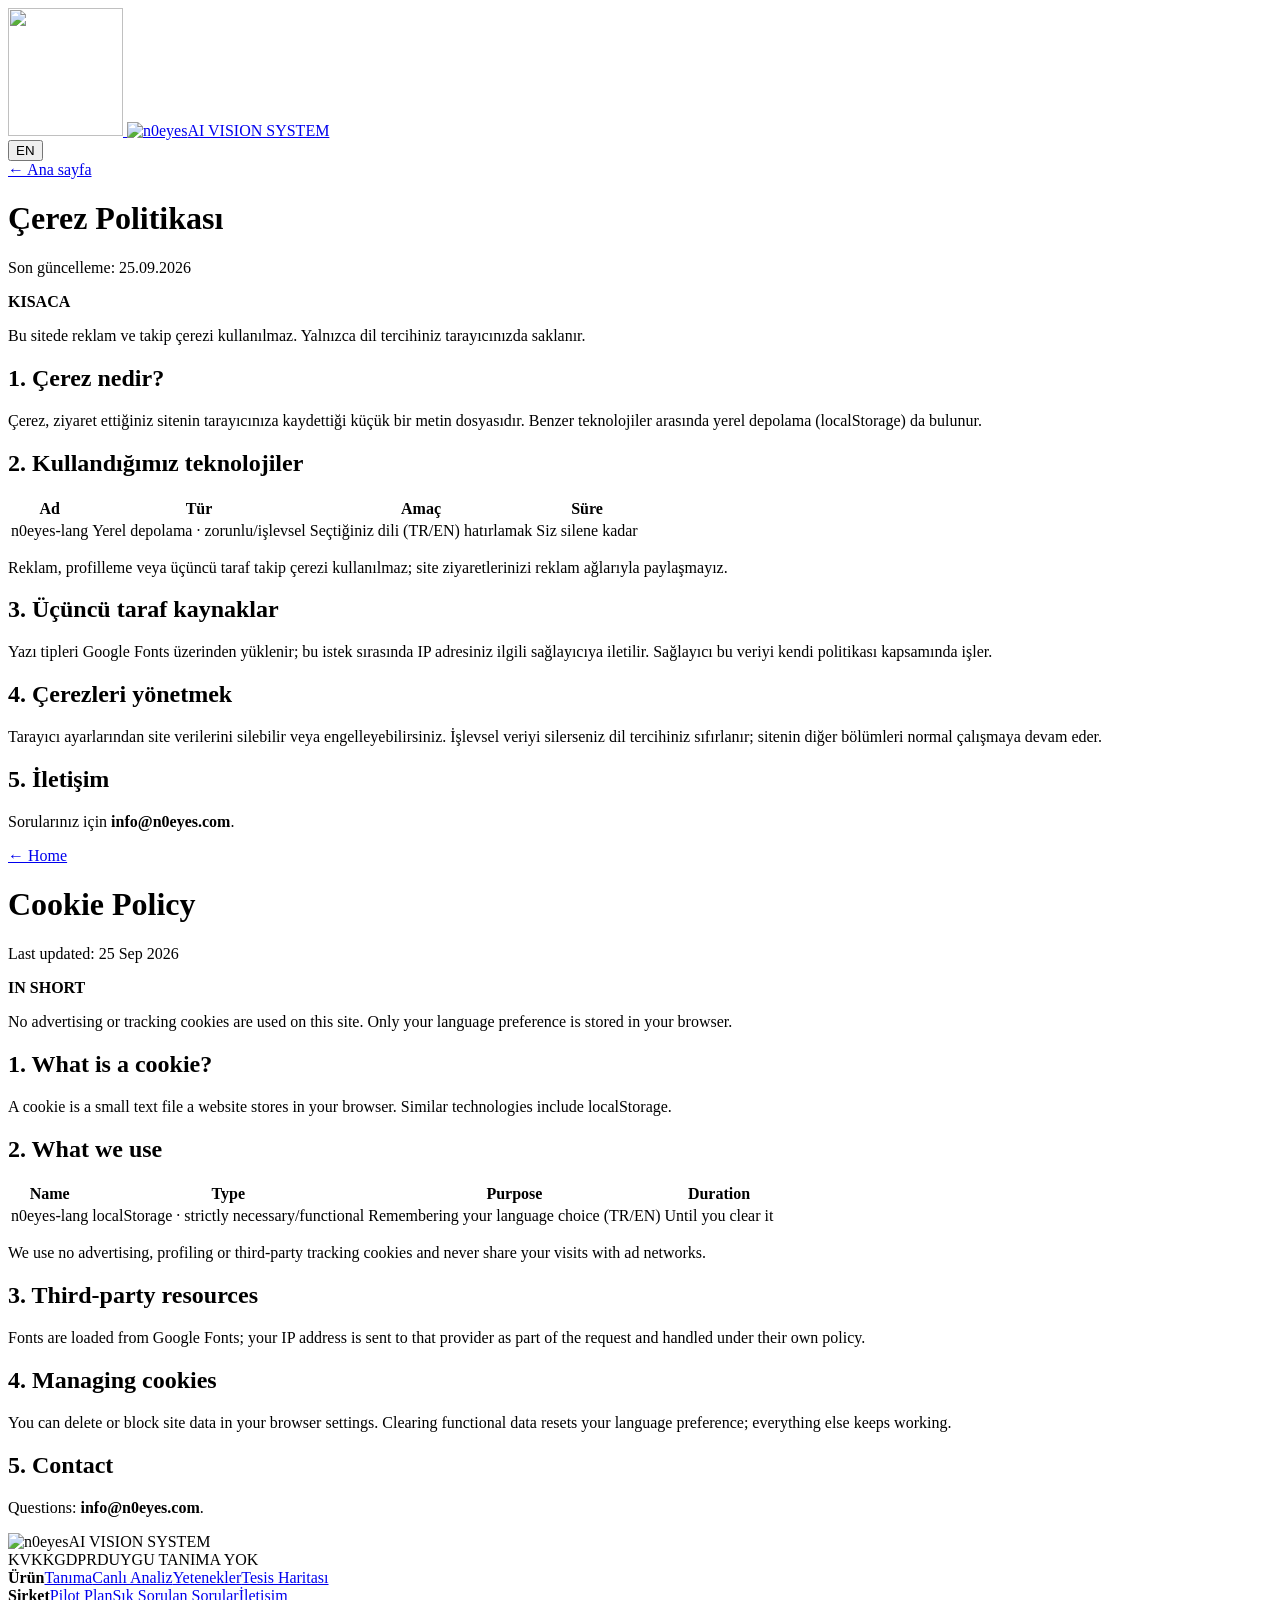
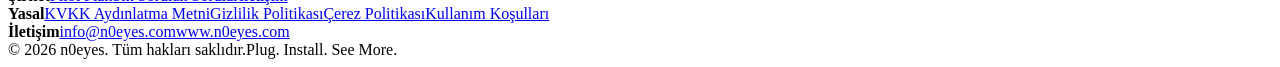
==== cerez.html @ 0c63c5f8 "Merge 59472ecd1a16790db492dceaadae561ec08929ba into 2b86250da834c8ee6128e5ffb25e864b356307b7" ====
<!DOCTYPE html>
<html lang="tr">
<head>
  <meta charset="utf-8">
  <meta name="viewport" content="width=device-width, initial-scale=1">
  <title>Çerez Politikası — n0eyes</title>
  <meta name="description" content="n0eyes çerez politikası: reklam ve takip çerezi kullanılmaz.">
  <link rel="icon" href="assets/img/favicon.png" type="image/png">
  <meta property="og:type" content="website">
  <meta property="og:site_name" content="n0eyes">
  <meta property="og:url" content="https://n0eyes.com/cerez.html">
  <meta property="og:title" content="Çerez Politikası — n0eyes">
  <meta property="og:description" content="n0eyes çerez politikası: reklam ve takip çerezi kullanılmaz.">
  <meta property="og:image" content="https://n0eyes.com/assets/img/og.png">
  <meta property="og:image:width" content="1200">
  <meta property="og:image:height" content="630">
  <meta property="og:image:alt" content="n0eyes logosu — Kameralarınız zaten var. Artık görmeye başlasınlar.">
  <meta property="og:locale" content="tr_TR">
  <meta property="og:locale:alternate" content="en_US">
  <meta name="twitter:card" content="summary_large_image">
  <meta name="twitter:title" content="Çerez Politikası — n0eyes">
  <meta name="twitter:description" content="n0eyes çerez politikası: reklam ve takip çerezi kullanılmaz.">
  <meta name="twitter:image" content="https://n0eyes.com/assets/img/og.png">
  <link rel="apple-touch-icon" href="assets/img/apple-touch-icon.png">
  <meta name="theme-color" content="#0A0A0A">
  <link rel="stylesheet" href="css/fonts.css?v=20261008a">
  <link rel="stylesheet" href="css/style.css?v=20261008f"><link rel="stylesheet" href="css/sayfa.css?v=20261008b">
</head>
<body class="is-open">   <!-- intro yok: header gorunur (style.css body:not(.is-open) .nav gizler) -->
<header class="nav is-scrolled" id="nav">
  <div class="nav__inner">
    <a href="./" class="brand" aria-label="n0eyes ana sayfa">
      <img class="brand__mark" src="assets/img/logo-isaret.png" alt="" width="115" height="128">
      <img class="brand__word" src="assets/img/logo-kelime.png" alt="n0eyes" width="410" height="120"><span class="brand__tag">AI VISION SYSTEM</span>
    </a>
    <nav class="nav__links"><button type="button" class="doc__lang">EN</button></nav>
  </div>
</header>

<main class="doc">
<div data-dil="tr">
<div class="doc__top"><a class="doc__back" href="./">← Ana sayfa</a></div>
<h1>Çerez Politikası</h1>
<p class="doc__date">Son güncelleme: 25.09.2026</p>
<div class="doc__note"><b>KISACA</b><p>Bu sitede reklam ve takip çerezi kullanılmaz. Yalnızca dil tercihiniz tarayıcınızda saklanır.</p></div>

<h2>1. Çerez nedir?</h2>
<p>Çerez, ziyaret ettiğiniz sitenin tarayıcınıza kaydettiği küçük bir metin dosyasıdır. Benzer teknolojiler arasında yerel depolama (localStorage) da bulunur.</p>

<h2>2. Kullandığımız teknolojiler</h2>
<table>
  <tr><th>Ad</th><th>Tür</th><th>Amaç</th><th>Süre</th></tr>
  <tr><td>n0eyes-lang</td><td>Yerel depolama · zorunlu/işlevsel</td><td>Seçtiğiniz dili (TR/EN) hatırlamak</td><td>Siz silene kadar</td></tr>
</table>
<p>Reklam, profilleme veya üçüncü taraf takip çerezi kullanılmaz; site ziyaretlerinizi reklam ağlarıyla paylaşmayız.</p>

<h2>3. Üçüncü taraf kaynaklar</h2>
<p>Yazı tipleri Google Fonts üzerinden yüklenir; bu istek sırasında IP adresiniz ilgili sağlayıcıya iletilir. Sağlayıcı bu veriyi kendi politikası kapsamında işler.</p>

<h2>4. Çerezleri yönetmek</h2>
<p>Tarayıcı ayarlarından site verilerini silebilir veya engelleyebilirsiniz. İşlevsel veriyi silerseniz dil tercihiniz sıfırlanır; sitenin diğer bölümleri normal çalışmaya devam eder.</p>

<h2>5. İletişim</h2>
<p>Sorularınız için <strong>info@n0eyes.com</strong>.</p>
</div>
<div data-dil="en">
<div class="doc__top"><a class="doc__back" href="./">← Home</a></div>
<h1>Cookie Policy</h1>
<p class="doc__date">Last updated: 25 Sep 2026</p>
<div class="doc__note"><b>IN SHORT</b><p>No advertising or tracking cookies are used on this site. Only your language preference is stored in your browser.</p></div>

<h2>1. What is a cookie?</h2>
<p>A cookie is a small text file a website stores in your browser. Similar technologies include localStorage.</p>

<h2>2. What we use</h2>
<table><tr><th>Name</th><th>Type</th><th>Purpose</th><th>Duration</th></tr>
<tr><td>n0eyes-lang</td><td>localStorage · strictly necessary/functional</td><td>Remembering your language choice (TR/EN)</td><td>Until you clear it</td></tr></table>
<p>We use no advertising, profiling or third-party tracking cookies and never share your visits with ad networks.</p>

<h2>3. Third-party resources</h2>
<p>Fonts are loaded from Google Fonts; your IP address is sent to that provider as part of the request and handled under their own policy.</p>

<h2>4. Managing cookies</h2>
<p>You can delete or block site data in your browser settings. Clearing functional data resets your language preference; everything else keeps working.</p>

<h2>5. Contact</h2>
<p>Questions: <strong>info@n0eyes.com</strong>.</p>
</div>
</main>

<footer class="footer">
  <div class="container footer__inner">
    <div class="footer__brand">
      <img class="brand__word" src="assets/img/logo-kelime.png" alt="n0eyes" width="410" height="120"><span class="brand__tag">AI VISION SYSTEM</span>
      <div class="footer__badges"><span>KVKK</span><span>GDPR</span><span>DUYGU TANIMA YOK</span></div>
    </div>
    <div class="footer__col"><b>Ürün</b><a href="./#tanima">Tanıma</a><a href="./#canli">Canlı Analiz</a><a href="./#yetenekler">Yetenekler</a><a href="./#tesis">Tesis Haritası</a></div>
    <div class="footer__col"><b>Şirket</b><a href="./#pilot">Pilot Plan</a><a href="sss.html">Sık Sorulan Sorular</a><a href="./#iletisim">İletişim</a></div>
    <div class="footer__col"><b>Yasal</b><a href="kvkk.html">KVKK Aydınlatma Metni</a><a href="gizlilik.html">Gizlilik Politikası</a><a href="cerez.html">Çerez Politikası</a><a href="kosullar.html">Kullanım Koşulları</a></div>
    <div class="footer__col"><b>İletişim</b><a href="mailto:info@n0eyes.com">info@n0eyes.com</a><a href="https://www.n0eyes.com">www.n0eyes.com</a></div>
  </div>
  <div class="container footer__bottom"><span>© 2026 n<span class="n0">0</span>eyes. Tüm hakları saklıdır.</span><span class="g">Plug. Install. See More.</span></div>
</footer>
<script src="js/sayfa.js?v=20261008a" defer></script>
<script src="js/cerez.js?v=20261008a" defer></script>
</body>
</html>
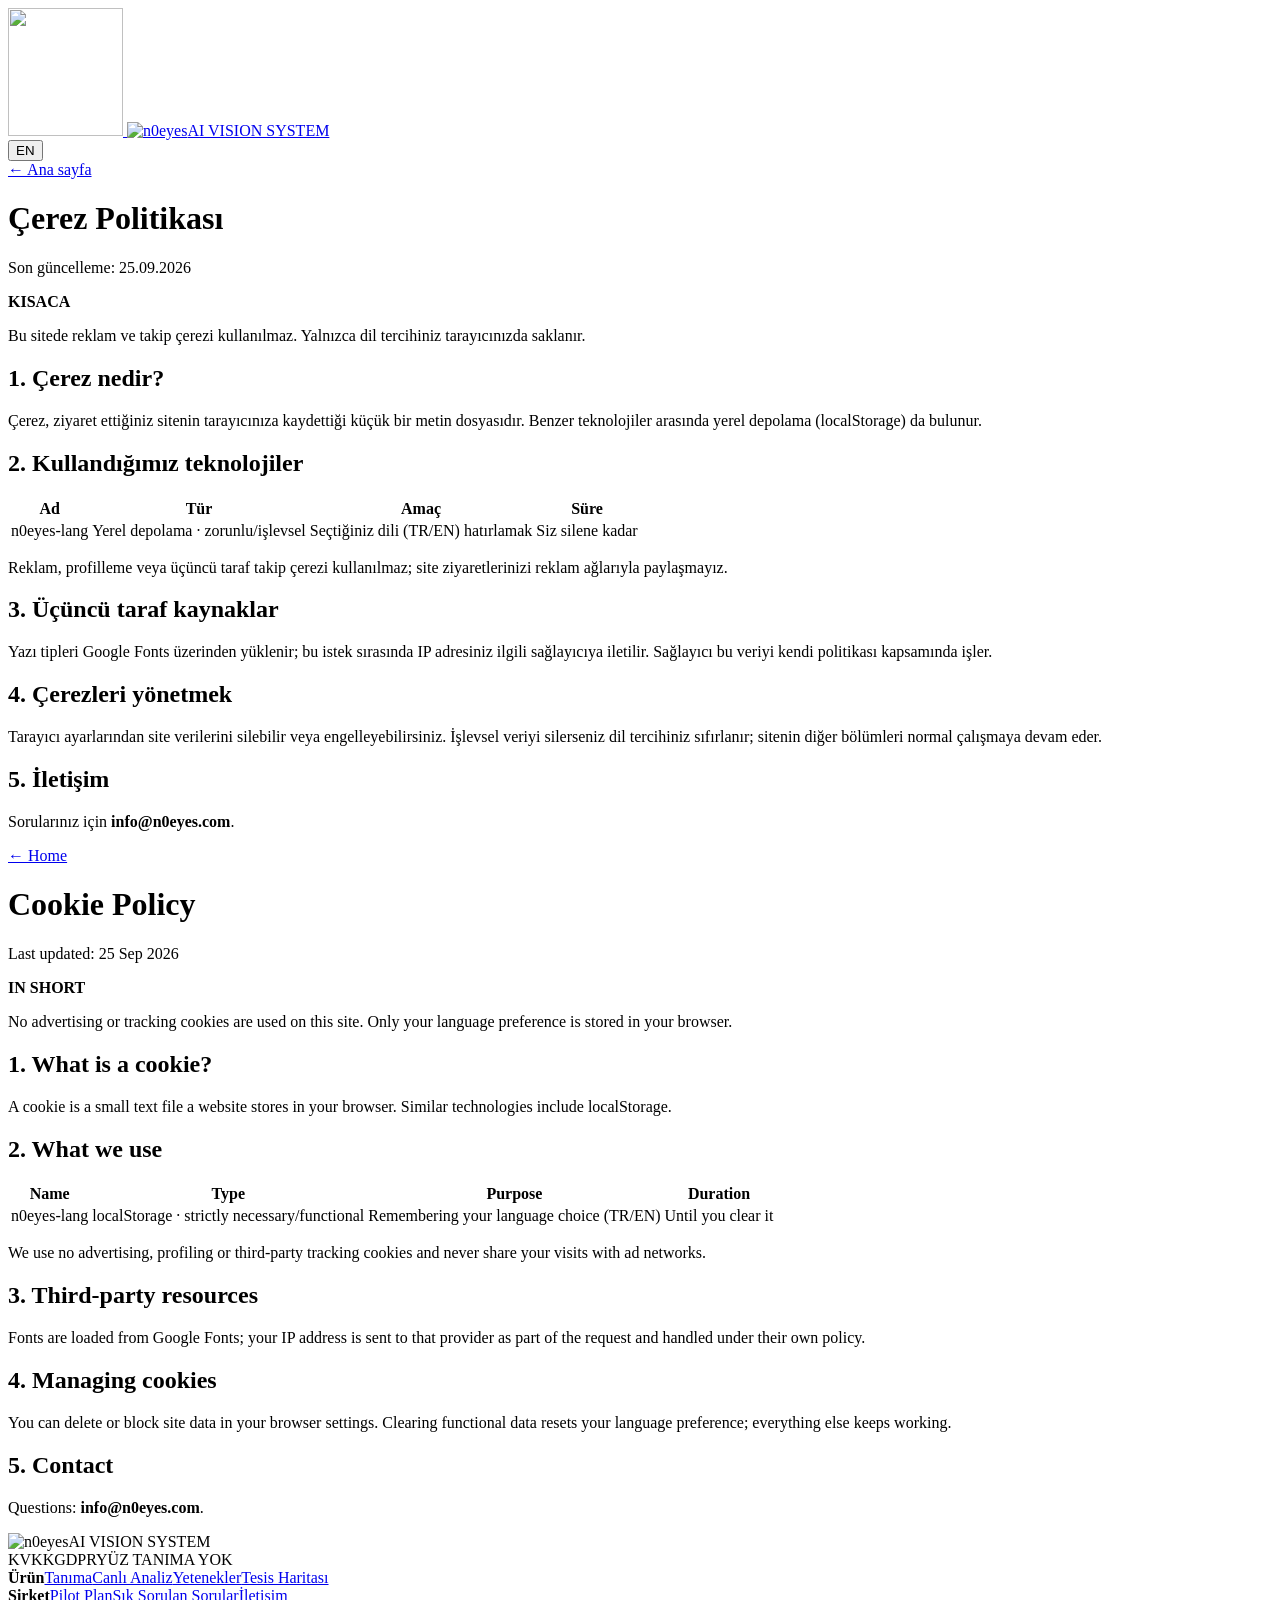
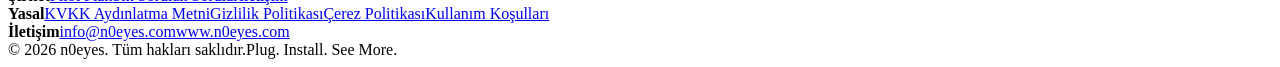
==== commit d7433a8a: "web#31: web#26 K-62 satırları çıkarıldı (A–F paketinde yok; avukat metniyle girecek → morte/kvkk-k62" ====
--- a/cerez.html
+++ b/cerez.html
@@ -92,7 +92,7 @@
   <div class="container footer__inner">
     <div class="footer__brand">
       <img class="brand__word" src="assets/img/logo-kelime.png" alt="n0eyes" width="410" height="120"><span class="brand__tag">AI VISION SYSTEM</span>
-      <div class="footer__badges"><span>KVKK</span><span>GDPR</span><span>DUYGU TANIMA YOK</span></div>
+      <div class="footer__badges"><span>KVKK</span><span>GDPR</span><span>YÜZ TANIMA YOK</span></div>
     </div>
     <div class="footer__col"><b>Ürün</b><a href="./#tanima">Tanıma</a><a href="./#canli">Canlı Analiz</a><a href="./#yetenekler">Yetenekler</a><a href="./#tesis">Tesis Haritası</a></div>
     <div class="footer__col"><b>Şirket</b><a href="./#pilot">Pilot Plan</a><a href="sss.html">Sık Sorulan Sorular</a><a href="./#iletisim">İletişim</a></div>
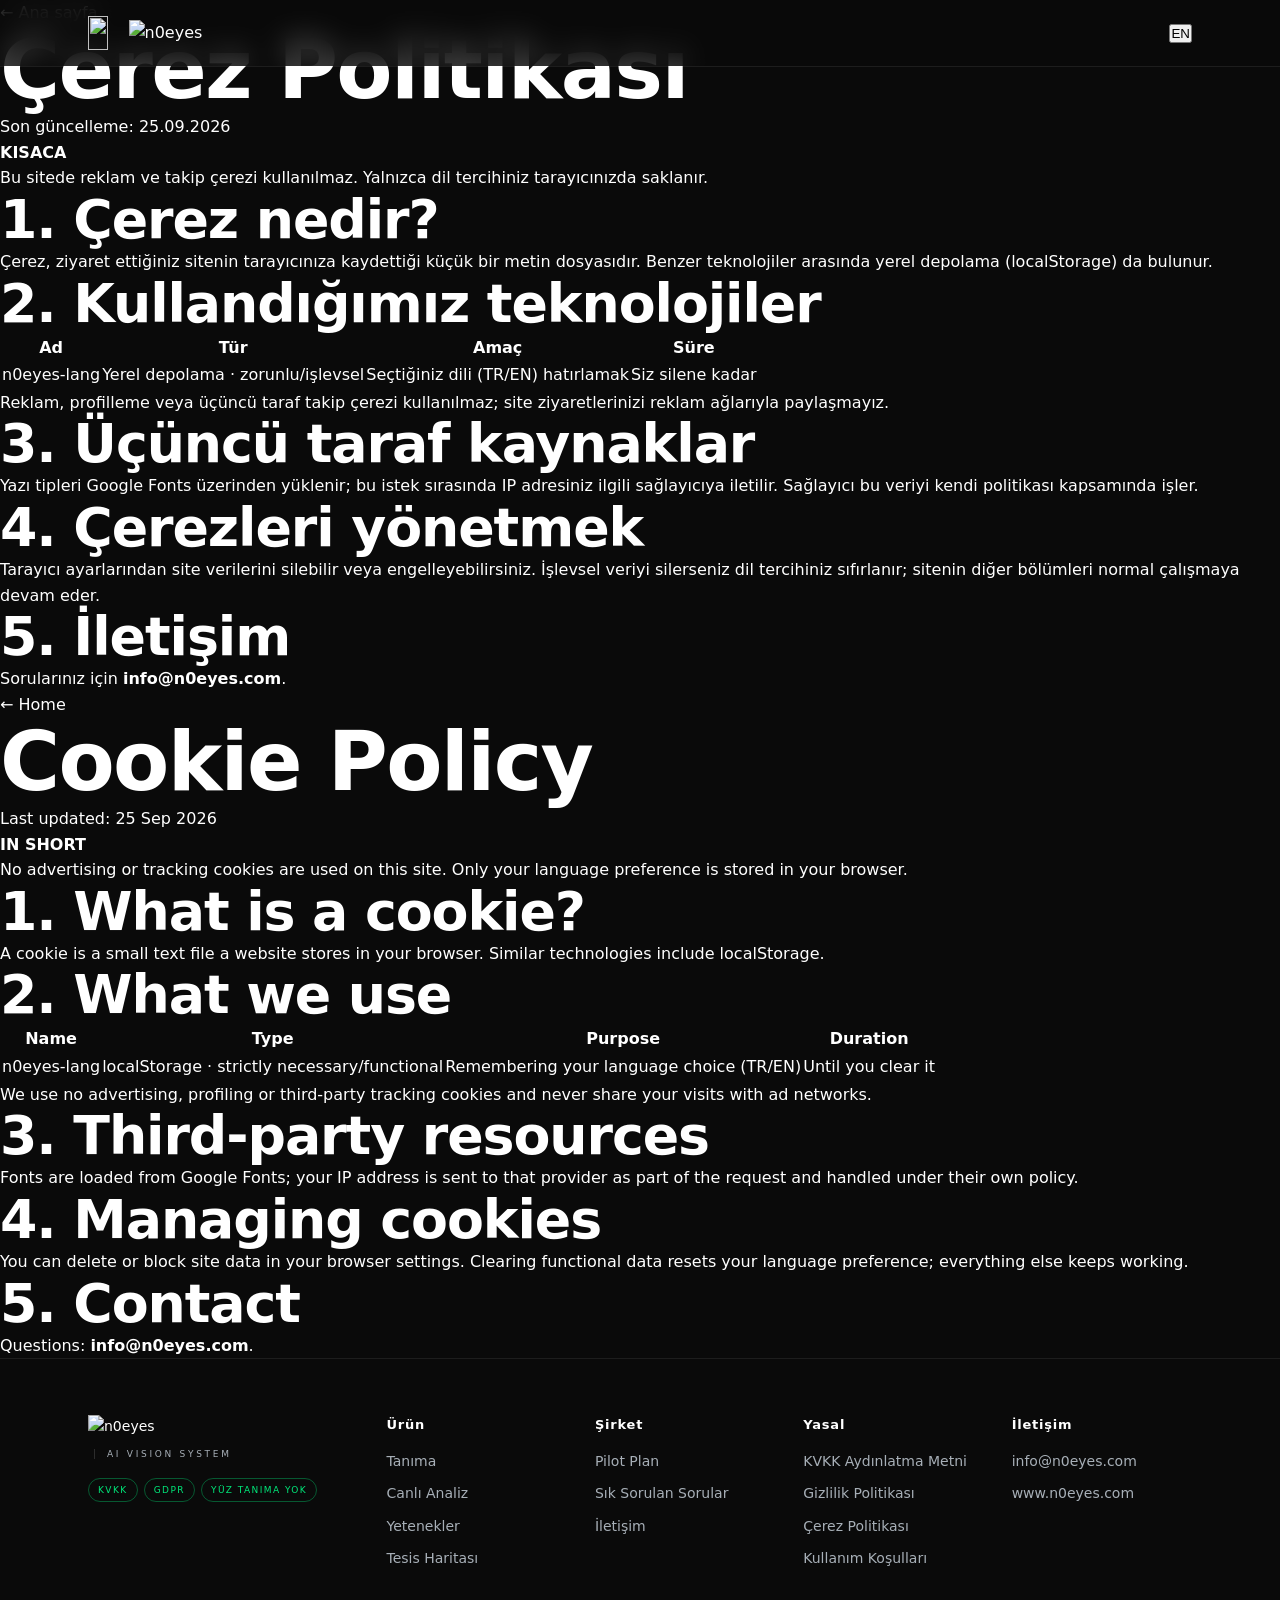
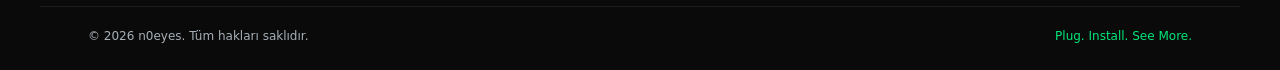
==== commit c03cfff8: "Menü: Görüşme Planla ve Müşteri Girişi sekmeleri portal.n0eyes.com bağlantıları (TR/EN), altbilgi; u" ====
--- a/cerez.html
+++ b/cerez.html
@@ -24,7 +24,7 @@
   <link rel="apple-touch-icon" href="assets/img/apple-touch-icon.png">
   <meta name="theme-color" content="#0A0A0A">
   <link rel="stylesheet" href="css/fonts.css?v=20261008a">
-  <link rel="stylesheet" href="css/style.css?v=20261008f"><link rel="stylesheet" href="css/sayfa.css?v=20261008b">
+  <link rel="stylesheet" href="css/style.css?v=20261106a"><link rel="stylesheet" href="css/sayfa.css?v=20261008b">
 </head>
 <body class="is-open">   <!-- intro yok: header gorunur (style.css body:not(.is-open) .nav gizler) -->
 <header class="nav is-scrolled" id="nav">
--- a/css/style.css
+++ b/css/style.css
@@ -0,0 +1,467 @@
+/* =========================================================
+   n0eyes — kurumsal kimlik tokenları
+   Gece Siyahı #0A0A0A · Grafit #1A1D22 · n0eyes Yeşili #00E87A
+   Beyaz #FFFFFF · Açık Gri #A7AFB7 · Başlık: Sora · Metin: Inter
+   ========================================================= */
+:root{
+  --bg:#0A0A0A; --bg2:#1A1D22; --green:#00E87A; --white:#FFFFFF; --gray:#A7AFB7;
+  --line:rgba(255,255,255,.08); --line2:rgba(255,255,255,.14);
+  --green-dim:rgba(0,232,122,.12); --warn:#FF6A3D;
+  --font-h:"Sora",system-ui,sans-serif; --font-b:"Inter",system-ui,sans-serif;
+  --container:1200px; --pad:clamp(20px,4vw,48px);
+  --ease:cubic-bezier(.2,.7,.2,1);
+}
+*{box-sizing:border-box;margin:0;padding:0}
+html{scroll-behavior:smooth}
+body{background:var(--bg);color:var(--white);font-family:var(--font-b);font-size:16px;line-height:1.6;-webkit-font-smoothing:antialiased;overflow-x:hidden}
+img,video,svg{display:block;max-width:100%}
+a{color:inherit;text-decoration:none}
+ul,ol{list-style:none}
+.g{color:var(--green)}
+.muted{color:var(--gray)}
+.container{max-width:var(--container);margin:0 auto;padding:0 var(--pad)}
+
+h1,.h1,h2,h3{font-family:var(--font-h);font-weight:700;letter-spacing:-.02em;line-height:1.08}
+h1,.h1{font-size:clamp(40px,6.4vw,84px)}
+h2{font-size:clamp(30px,4.2vw,54px)}
+h3{font-size:clamp(18px,1.6vw,22px);font-weight:600;letter-spacing:-.01em}
+.eyebrow{font-family:var(--font-h);font-size:12px;font-weight:600;letter-spacing:.22em;color:var(--green);margin-bottom:18px}
+.lead{color:var(--gray);font-size:clamp(16px,1.25vw,19px);max-width:62ch;margin-top:20px}
+
+/* buttons */
+.btn{display:inline-flex;align-items:center;justify-content:center;gap:8px;background:var(--green);color:#052614;font-family:var(--font-h);font-weight:600;font-size:15px;padding:14px 26px;border-radius:999px;border:0;cursor:pointer;transition:transform .25s var(--ease),box-shadow .25s var(--ease),background .25s}
+.btn:hover{transform:translateY(-2px);box-shadow:0 12px 40px rgba(0,232,122,.28)}
+.btn--ghost{background:transparent;color:var(--white);border:1px solid var(--line2)}
+.btn--ghost:hover{border-color:var(--green);box-shadow:none;background:var(--green-dim)}
+.btn--sm{padding:10px 18px;font-size:14px}
+
+/* dil düğmesi */
+.lang{background:transparent;border:1px solid var(--line2);color:var(--white);font:600 12px var(--font-h);letter-spacing:.12em;padding:8px 12px;border-radius:999px;cursor:pointer;transition:border-color .2s,background .2s}
+.lang:hover{border-color:var(--green);background:var(--green-dim)}
+.lang--intro{margin-left:14px}
+
+/* ================= NAV ================= */
+.nav{position:fixed;inset:0 0 auto 0;z-index:50;transition:background .3s,border-color .3s;border-bottom:1px solid transparent}
+.nav::before{content:"";position:absolute;inset:0;z-index:-1;background:rgba(10,10,10,.78);backdrop-filter:blur(14px);-webkit-backdrop-filter:blur(14px);opacity:0;transition:opacity .3s}
+/* not: backdrop-filter .nav'ın kendisinde olursa fixed menü katmanının referansı çubuk olur (mobil menü taşar) */
+.nav.is-scrolled::before{opacity:1}
+.nav.is-scrolled{border-color:var(--line)}
+.nav__inner{max-width:var(--container);margin:0 auto;padding:16px var(--pad);display:flex;align-items:center;justify-content:space-between;gap:24px;min-width:0}
+.nav__links{min-width:0;flex-shrink:0}
+.brand{display:flex;align-items:center;gap:10px;flex-shrink:0}
+.brand__mark{width:auto;height:34px;flex:none}
+.brand__word{display:block;height:26px;width:auto}   /* gercek logo dosyasindan kirpildi (Desktop
+0eyes
+0eyes logo seffaf.png); fontla CIZILMEZ */
+.n0{font-family:var(--font-b)}   /* metin ici 'n0eyes': kucuk boyda hap kayboluyor, Inter'in dar 0'i O'dan ayrilir */
+.brand__tag{font-family:var(--font-h);font-size:9px;letter-spacing:.3em;color:var(--gray);margin-left:6px;padding-left:12px;border-left:1px solid var(--line2);line-height:1;white-space:nowrap}
+.nav__links{display:flex;align-items:center;gap:22px;font-size:14px;font-weight:500;color:var(--gray);white-space:nowrap}
+.nav__links a:not(.btn){position:relative;transition:color .2s}
+.nav__links a:not(.btn):hover{color:var(--white)}
+.nav__links a:not(.btn)::after{content:"";position:absolute;left:0;right:0;bottom:-6px;height:2px;background:var(--green);transform:scaleX(0);transform-origin:left;transition:transform .25s var(--ease)}
+.nav__links a:not(.btn):hover::after{transform:scaleX(1)}
+.nav__burger{display:none;width:40px;height:40px;background:none;border:0;cursor:pointer;flex-direction:column;justify-content:center;gap:6px;align-items:center}
+.nav__burger span{width:22px;height:2px;background:#fff;transition:.3s}
+
+/* ================= INTRO (tam ekran video, kaydırdıkça akar) ================= */
+.intro{position:fixed;inset:0;z-index:80;background:#000;overflow:hidden;transition:opacity .45s var(--ease),transform .45s var(--ease)}
+.intro.is-out{opacity:0;transform:scale(1.06);pointer-events:none}
+.intro.is-gone{display:none}
+.intro__media{position:absolute;inset:0}
+.intro__canvas{position:absolute;inset:0;width:100%;height:100%;display:block}
+.intro__loader{position:absolute;left:50%;top:50%;transform:translate(-50%,-50%);display:flex;flex-direction:column;align-items:center;gap:12px;font-family:var(--font-h);font-size:11px;letter-spacing:.3em;color:var(--gray);transition:opacity .4s}
+.intro__loader i{width:120px;height:2px;background:rgba(255,255,255,.12);display:block;position:relative;overflow:hidden}
+.intro__loader i::after{content:"";position:absolute;inset:0;background:var(--green);transform:scaleX(var(--p,0));transform-origin:left;transition:transform .2s}
+.intro.is-ready .intro__loader{opacity:0;pointer-events:none}
+.intro:not(.is-ready) .intro__scroll{opacity:0}
+.intro__vignette{position:absolute;inset:0;background:
+  linear-gradient(180deg,rgba(0,0,0,.55) 0%,rgba(0,0,0,0) 28%,rgba(0,0,0,0) 62%,rgba(0,0,0,.7) 100%);pointer-events:none}
+.intro__brand{position:absolute;top:24px;right:32px;display:flex;align-items:center;gap:10px;color:var(--white)}
+.intro__brand .brand__mark{height:32px}
+.intro__facts{position:absolute;left:32px;bottom:30px;font-size:13px;color:var(--gray);line-height:1.8;padding-left:14px;border-left:2px solid var(--green)}
+.intro__facts b{color:var(--white);font-family:var(--font-h)}
+.intro__caption{position:absolute;left:0;right:0;bottom:19vh;text-align:center;font-family:var(--font-h);font-weight:600;font-size:clamp(18px,2.2vw,30px);letter-spacing:-.01em;color:var(--white);text-shadow:0 4px 30px rgba(0,0,0,.7);pointer-events:none}
+.intro__caption span{display:inline-block;opacity:0;transform:translateY(10px);transition:opacity .4s var(--ease),transform .4s var(--ease)}
+.intro__caption.is-on span{opacity:1;transform:none}
+.intro__scroll{position:absolute;left:50%;bottom:34px;transform:translateX(-50%);font-family:var(--font-h);font-size:11px;letter-spacing:.3em;color:var(--white);display:flex;flex-direction:column;align-items:center;gap:10px;transition:opacity .4s}
+.intro__scroll span{width:1px;height:48px;background:linear-gradient(var(--green),transparent);animation:drop 1.8s infinite}
+.intro.is-scrolled .intro__scroll{opacity:0}
+@keyframes drop{0%{transform:scaleY(0);transform-origin:top}50%{transform:scaleY(1);transform-origin:top}51%{transform-origin:bottom}100%{transform:scaleY(0);transform-origin:bottom}}
+.intro__skip{position:absolute;right:32px;bottom:30px;background:rgba(10,10,10,.55);border:1px solid var(--line2);color:var(--white);font:500 13px var(--font-b);padding:10px 16px;border-radius:999px;cursor:pointer;backdrop-filter:blur(8px);transition:border-color .2s,background .2s}
+.intro__skip:hover{border-color:var(--green);background:var(--green-dim)}
+.intro__skip i{font-style:normal;color:var(--green)}
+.intro__progress{position:absolute;left:0;right:0;top:0;height:2px;background:rgba(255,255,255,.1)}
+.intro__progress i{display:block;height:100%;width:0;background:var(--green);box-shadow:0 0 12px var(--green)}
+.intro::after{content:"";position:absolute;inset:0;background:var(--green);opacity:0;pointer-events:none}
+.intro.is-flash::after{animation:flash .5s ease-out}
+@keyframes flash{0%{opacity:0}18%{opacity:.85}100%{opacity:0}}
+.intro-spacer{height:380vh}
+body.is-open .intro-spacer{display:none}
+body:not(.is-open){overflow-x:hidden}
+body:not(.is-open) .nav{opacity:0;pointer-events:none}
+.nav{transition:opacity .5s .15s}
+
+/* ================= HERO (statik) ================= */
+.hero{position:relative;min-height:100vh;display:flex;align-items:center;overflow:hidden;background:var(--bg)}
+.hero__bg{position:absolute;inset:0;background:url("../assets/img/hero-2-last.jpg") center/cover no-repeat;opacity:.55}
+.hero__bg::after{content:"";position:absolute;inset:0;background:
+  linear-gradient(180deg,rgba(10,10,10,.75) 0%,rgba(10,10,10,.35) 40%,var(--bg) 100%),
+  linear-gradient(90deg,rgba(10,10,10,.85) 0%,rgba(10,10,10,.35) 55%,rgba(10,10,10,.1) 100%)}
+.hero__grid{position:absolute;inset:0;background-image:linear-gradient(rgba(255,255,255,.035) 1px,transparent 1px),linear-gradient(90deg,rgba(255,255,255,.035) 1px,transparent 1px);background-size:64px 64px;mask-image:radial-gradient(ellipse at center,#000 30%,transparent 75%);pointer-events:none}
+.hero__content{position:relative;z-index:1;padding-top:120px;padding-bottom:120px;max-width:var(--container)}
+.hero__content h1{text-shadow:0 8px 40px rgba(0,0,0,.5)}
+.hero__cta{display:flex;gap:12px;margin-top:32px;flex-wrap:wrap}
+.hero__tagline{position:absolute;left:var(--pad);bottom:38px;display:flex;gap:10px;font-family:var(--font-h);font-weight:600;font-size:14px;letter-spacing:.06em;color:var(--white);z-index:1}
+
+/* HUD (logo parantez dili) */
+.hud{position:absolute;inset:0;pointer-events:none;font-family:var(--font-h);font-size:12px;letter-spacing:.14em}
+.hud__c{position:absolute;width:38px;height:38px;border:2px solid var(--green);opacity:.85}
+.hud__c--tl{top:96px;left:28px;border-right:0;border-bottom:0;border-radius:4px 0 0 0}
+.hud__c--tr{top:96px;right:28px;border-left:0;border-bottom:0;border-radius:0 4px 0 0}
+.hud__c--bl{bottom:28px;left:28px;border-right:0;border-top:0;border-radius:0 0 0 4px}
+.hud__c--br{bottom:28px;right:28px;border-left:0;border-top:0;border-radius:0 0 4px 0}
+.hud__rec{position:absolute;top:104px;left:80px;display:flex;align-items:center;gap:8px;color:var(--white)}
+.hud__cam{position:absolute;top:104px;right:80px;color:var(--gray)}
+.hud__meta{position:absolute;bottom:38px;right:80px;color:var(--gray);font-family:var(--font-b);letter-spacing:.02em;font-size:12px;display:flex;gap:10px}
+.hud__meta .sep{opacity:.35}
+.dot{width:8px;height:8px;border-radius:50%;background:var(--green);box-shadow:0 0 0 0 rgba(0,232,122,.6);animation:pulse 1.6s infinite}
+@keyframes pulse{0%{box-shadow:0 0 0 0 rgba(0,232,122,.6)}100%{box-shadow:0 0 0 12px rgba(0,232,122,0)}}
+
+
+/* ================= TANIMA (VD-3 scroll-scrub) ================= */
+.reco{position:relative;height:420vh;background:var(--bg)}
+.reco__sticky{position:sticky;top:0;height:100vh;overflow:hidden;background:#000}
+.reco__stage{position:absolute;inset:0}
+.reco__canvas{display:block;width:100%;height:100%}
+.reco__stage::before,.reco__stage::after{content:"";position:absolute;left:0;right:0;pointer-events:none}
+.reco__stage::before{top:0;height:46%;background:linear-gradient(180deg,rgba(10,10,10,.92) 0%,rgba(10,10,10,.55) 55%,transparent 100%)}
+.reco__stage::after{bottom:0;height:40%;background:linear-gradient(0deg,rgba(10,10,10,.94) 0%,rgba(10,10,10,.5) 60%,transparent 100%)}
+.reco__hud{position:absolute;inset:0;pointer-events:none;font-family:var(--font-h)}
+.reco__hud .hud__c{width:22px;height:22px;top:auto;bottom:auto}
+.reco__hud .hud__c--tl{top:84px;left:16px}.reco__hud .hud__c--tr{top:84px;right:16px}
+.reco__hud .hud__c--bl{bottom:16px;left:16px}.reco__hud .hud__c--br{bottom:16px;right:16px}
+.reco__loader{position:absolute;left:50%;top:50%;transform:translate(-50%,-50%);width:120px;height:2px;background:rgba(255,255,255,.12);overflow:hidden;transition:opacity .4s;z-index:3}
+.reco__loader i{display:block;height:100%;background:var(--green);transform:scaleX(var(--p,0));transform-origin:left;transition:transform .2s}
+.reco.is-ready .reco__loader{opacity:0}
+.reco__head{position:absolute;top:clamp(92px,13vh,140px);left:0;right:0;z-index:2}
+.reco__head h2{max-width:16ch;font-size:clamp(26px,3.6vw,46px);text-shadow:0 6px 30px rgba(0,0,0,.6)}
+.reco__head .lead{max-width:52ch;margin-top:14px;transition:opacity .25s linear}
+.reco__foot{position:absolute;bottom:clamp(22px,4vh,40px);left:0;right:0;z-index:2;display:flex;flex-direction:column;gap:10px}
+.reco__meta{display:flex;align-items:center;justify-content:space-between;font-family:var(--font-h)}
+.reco__badge{display:inline-flex;align-items:center;gap:8px;font-size:10.5px;letter-spacing:.22em;color:var(--green)}
+.reco__count{font-size:10.5px;letter-spacing:.18em;color:var(--gray)}
+.reco__count b{color:var(--white);font-size:14px;font-weight:700}
+.reco__cap{min-height:56px}
+.reco__cap b{display:block;font-family:var(--font-h);font-size:clamp(15px,1.5vw,18px);letter-spacing:.14em;color:var(--green);margin-bottom:6px}
+.reco__cap span{display:block;font-size:clamp(14px,1.2vw,17px);color:var(--white);max-width:56ch;line-height:1.5;text-shadow:0 2px 14px rgba(0,0,0,.7)}
+.reco__track{display:flex;flex-wrap:wrap;gap:7px}
+.reco__track i{font-style:normal;font-family:var(--font-h);font-size:10.5px;letter-spacing:.1em;color:#6B7280;border:1px solid var(--line);border-radius:999px;padding:5px 10px;background:rgba(10,10,10,.5);opacity:.5;transition:all .3s var(--ease);white-space:nowrap}
+.reco__track i.is-seen{opacity:.85;color:var(--gray);border-color:var(--line2)}
+.reco__track i.is-on{opacity:1;color:#052614;background:var(--green);border-color:var(--green);transform:translateY(-1px)}
+
+/* ================= MARQUEE ================= */
+.marquee{overflow:hidden;border-top:1px solid var(--line);border-bottom:1px solid var(--line);padding:18px 0;background:var(--bg)}
+.marquee__track{display:flex;align-items:center;gap:36px;white-space:nowrap;font-family:var(--font-h);font-size:13px;letter-spacing:.34em;color:var(--gray);animation:marq 40s linear infinite;width:max-content}
+.marquee__track i{width:6px;height:6px;border-radius:50%;background:var(--green);opacity:.6}
+@keyframes marq{to{transform:translateX(-33.333%)}}
+
+/* ================= SECTIONS ================= */
+.section{padding:clamp(80px,10vw,140px) 0;position:relative;background:var(--bg)}
+.section--alt{background:linear-gradient(180deg,var(--bg) 0%,#0e1013 50%,var(--bg) 100%)}
+.section__head{max-width:820px;margin-bottom:clamp(40px,5vw,72px)}
+.grid{display:grid;gap:20px}
+.grid--3{grid-template-columns:repeat(3,1fr)}
+
+.card{background:var(--bg2);border:1px solid var(--line);border-radius:18px;padding:32px;transition:border-color .3s,transform .3s var(--ease)}
+.card:hover{border-color:rgba(0,232,122,.35);transform:translateY(-4px)}
+.card__icon{width:48px;height:48px;border-radius:12px;background:var(--green-dim);display:grid;place-items:center;margin-bottom:22px}
+.card__icon svg{width:24px;height:24px;fill:none;stroke:var(--green);stroke-width:1.8;stroke-linecap:round;stroke-linejoin:round}
+.card h3{margin-bottom:10px}
+.card p{color:var(--gray);font-size:15px}
+
+/* pipeline */
+.pipeline{position:relative;display:grid;grid-template-columns:repeat(4,1fr);gap:20px;padding-top:48px;margin-bottom:40px}
+.pipeline__line{position:absolute;top:70px;left:12%;width:76%;height:8px}
+.pipeline__track{stroke:var(--line2);stroke-width:2}
+.pipeline__flow{stroke:var(--green);stroke-width:2;stroke-dasharray:24 1176;stroke-dashoffset:1200;animation:flow 4s linear infinite;filter:drop-shadow(0 0 6px var(--green))}
+.pipeline.is-in .pipeline__flow{animation-play-state:running}
+@keyframes flow{to{stroke-dashoffset:-1200}}
+.pipeline__step{text-align:center;padding:0 12px}
+.pipeline__num{font-family:var(--font-h);font-size:11px;letter-spacing:.3em;color:var(--green);margin-bottom:-30px;position:relative;top:-40px}
+.pipeline__icon{width:52px;height:52px;margin:0 auto 18px;border-radius:50%;background:var(--bg);border:2px solid var(--line2);display:grid;place-items:center;position:relative;z-index:1}
+.pipeline__icon svg{width:22px;height:22px;fill:none;stroke:var(--white);stroke-width:1.8;stroke-linecap:round;stroke-linejoin:round}
+.pipeline__icon--hero{border-color:var(--green);box-shadow:0 0 0 8px var(--green-dim),0 0 40px rgba(0,232,122,.3)}
+.pipeline__icon--hero svg{stroke:var(--green)}
+.pipeline__step h3{margin-bottom:8px}
+.pipeline__step p{color:var(--gray);font-size:14px}
+
+.callout{border:1px solid rgba(0,232,122,.3);background:var(--green-dim);border-radius:16px;padding:24px 28px;display:flex;gap:24px;align-items:center;max-width:900px;margin:0 auto}
+.callout__label{font-family:var(--font-h);font-size:11px;letter-spacing:.26em;color:var(--green);white-space:nowrap}
+.callout p{color:var(--gray)}.callout strong{color:var(--white)}
+
+/* ================= LIVE ================= */
+.live{display:grid;grid-template-columns:minmax(0,1fr) 340px;gap:20px;align-items:stretch}
+.live__stage{position:relative;min-width:0;width:100%;border-radius:18px;overflow:hidden;clip-path:inset(0 round 18px);isolation:isolate;transform:translateZ(0);background:#000;border:1px solid var(--line);aspect-ratio:1280/590;align-self:start}
+.live__video{width:100%;height:100%;object-fit:cover}
+.live__hud{position:absolute;inset:0;pointer-events:none;font-family:var(--font-h)}
+.live__hud .hud__c{width:28px;height:28px;top:auto;bottom:auto}
+.live__hud .hud__c--tl{top:16px;left:16px}.live__hud .hud__c--tr{top:16px;right:16px}
+.live__hud .hud__c--bl{bottom:16px;left:16px}.live__hud .hud__c--br{bottom:16px;right:16px}
+.live__top{position:absolute;top:22px;left:60px;right:60px;display:flex;align-items:center;gap:16px;font-size:12px;letter-spacing:.14em}
+.live__badge{display:inline-flex;align-items:center;gap:8px;background:rgba(10,10,10,.7);border:1px solid rgba(0,232,122,.4);color:var(--green);padding:6px 12px;border-radius:999px;backdrop-filter:blur(6px)}
+.live__cam{color:var(--white);opacity:.9}
+.live__time{margin-left:auto;font-variant-numeric:tabular-nums;color:var(--white);background:rgba(10,10,10,.7);padding:6px 12px;border-radius:8px}
+.live__kpis{position:absolute;bottom:24px;left:60px;display:flex;gap:10px}
+.kpi{background:rgba(10,10,10,.72);border:1px solid var(--line2);border-radius:10px;padding:8px 14px;backdrop-filter:blur(6px);min-width:86px}
+.kpi__l{display:block;font-size:9px;letter-spacing:.22em;color:var(--gray)}
+.kpi b{font-size:20px;font-weight:700;line-height:1.2}
+.kpi .warn{color:var(--warn)}
+.live__scan{position:absolute;left:0;right:0;top:0;height:2px;background:linear-gradient(90deg,transparent,rgba(0,232,122,.6),transparent);animation:scan 6s linear infinite;opacity:.6}
+@keyframes scan{to{transform:translateY(100vh)}}
+.live__stage .live__scan{animation:scanStage 7s linear infinite}
+@keyframes scanStage{from{top:0}to{top:100%}}
+.live__play{position:absolute;inset:0;margin:auto;width:76px;height:76px;border-radius:50%;border:0;background:var(--green);color:#052614;font-size:24px;cursor:pointer;display:grid;place-items:center;transition:transform .25s,opacity .3s;box-shadow:0 10px 40px rgba(0,232,122,.35)}
+.live__play:hover{transform:scale(1.06)}
+.live.is-playing .live__play{opacity:0;pointer-events:none}
+
+.live__panel{position:relative;z-index:2;background:var(--bg2);border:1px solid var(--line);border-radius:18px;padding:22px;display:flex;flex-direction:column;min-width:0;contain:size;min-height:0} /* contain:size -> satır yüksekliğini sahne belirler, panel içeriği taşarsa gizlenir */
+.live__panelHead{display:flex;justify-content:space-between;font-family:var(--font-h);font-size:11px;letter-spacing:.24em;padding-bottom:14px;border-bottom:1px solid var(--line);margin-bottom:14px}
+.feed{flex:1;display:flex;flex-direction:column;gap:10px;overflow:hidden}
+.feed__item{display:grid;grid-template-columns:auto 1fr;gap:12px;padding:12px;border-radius:10px;background:rgba(255,255,255,.03);border-left:2px solid var(--green);font-size:13px;animation:feedIn .5s var(--ease) both}
+.feed__item--warn{border-left-color:var(--warn)}
+.feed__item--ghost{color:var(--gray);border-left-color:var(--line2);font-style:italic;animation:none}
+.feed__t{font-family:var(--font-h);font-size:12px;color:var(--gray);font-variant-numeric:tabular-nums;padding-top:1px}
+.feed__item b{display:block;font-weight:600;margin-bottom:2px}
+.feed__item span{color:var(--gray)}
+@keyframes feedIn{from{opacity:0;transform:translateY(8px)}}
+.live__foot{display:flex;gap:8px;flex-wrap:wrap;margin-top:14px;padding-top:14px;border-top:1px solid var(--line)}
+.pill{font-size:11px;letter-spacing:.06em;color:var(--green);background:var(--green-dim);padding:5px 10px;border-radius:999px}
+
+/* stats */
+.stats{display:grid;grid-template-columns:repeat(auto-fit,minmax(200px,1fr));gap:28px 22px;margin-top:56px;padding-top:40px;border-top:1px solid var(--line)}
+.stat b{display:block;font-family:var(--font-h);font-size:clamp(32px,3.4vw,48px);font-weight:700;letter-spacing:-.03em;color:var(--green);line-height:1}
+.stat span{display:block;color:var(--gray);font-size:14px;margin-top:10px;max-width:24ch}
+.stats__note{grid-column:1/-1;font-size:12px;color:var(--gray);opacity:.7;margin-top:8px}
+
+/* fabrika (#79): gerçek izlerin görüntüsüz canlandırması (js/fabrika.js) */
+.fab{margin:0}
+.fab__sahne{position:relative;width:min(100%,calc((100vh - 140px) * 1.78));margin:0 auto;border-radius:18px;overflow:hidden;clip-path:inset(0 round 18px);isolation:isolate;transform:translateZ(0);background:#07090b;border:1px solid var(--line);aspect-ratio:16/9}
+.fab__sahne canvas{position:absolute;inset:0;width:100%;height:100%}
+.fab__hud{position:absolute;inset:0;pointer-events:none}
+.fab__hud .hud__c{width:24px;height:24px}
+.fab__hud .hud__c--tl{top:14px;left:14px}.fab__hud .hud__c--tr{top:14px;right:14px}
+.fab__hud .hud__c--bl{bottom:14px;left:14px}.fab__hud .hud__c--br{bottom:14px;right:14px}
+.fab__top{position:absolute;top:20px;left:50px;right:50px;display:flex;align-items:center;gap:12px;font-family:var(--font-h);font-size:11px;letter-spacing:.14em}
+.fab__rozet{display:inline-flex;align-items:center;background:rgba(10,10,10,.7);border:1px solid rgba(0,232,122,.4);color:var(--green);padding:6px 12px;border-radius:999px;backdrop-filter:blur(6px)}
+.fab__rozet:empty{display:none}
+.fab__rozet.is-sentetik{color:var(--warn);border-color:rgba(255,106,61,.6)}
+.fab__saat{margin-left:auto;font-variant-numeric:tabular-nums;color:var(--white);background:rgba(10,10,10,.6);padding:6px 10px;border-radius:8px}
+.fab__bolgeler{position:absolute;left:50px;right:50px;bottom:20px;display:flex;flex-wrap:wrap;gap:8px}
+.fab__cip{display:inline-flex;align-items:baseline;gap:8px;background:rgba(10,10,10,.72);border:1px solid var(--line2);border-radius:10px;padding:6px 10px;backdrop-filter:blur(6px);font-family:var(--font-h)}
+.fab__cip i{font-style:normal;font-size:10px;letter-spacing:.12em;color:var(--gray)}
+.fab__cip b{font-size:16px;line-height:1;color:var(--green);font-variant-numeric:tabular-nums}
+.fab__cip--yasak{border-color:rgba(255,106,61,.45)}.fab__cip--yasak b{color:var(--warn)}
+.fab__alt{margin:14px auto 0;max-width:80ch;font-size:13px;color:var(--gray);text-align:center}
+.fab-serit{display:grid;grid-template-columns:repeat(auto-fit,minmax(220px,1fr));gap:22px;margin-top:40px;padding-top:28px;border-top:1px solid var(--line)}
+.fab-serit p{font-size:14px;line-height:1.5;color:var(--gray)}
+.fab-serit b{font-family:var(--font-h);font-weight:700;font-size:1.2em;color:var(--green)}
+.fab-serit small{display:inline-block;margin-left:4px;padding:1px 7px;border:1px solid var(--line2);border-radius:999px;font-size:10px;letter-spacing:.08em;color:var(--gray);vertical-align:2px}
+
+/* features */
+.feature{padding:28px 28px 28px 0;border-top:1px solid var(--line);position:relative}
+.feature__n{font-family:var(--font-h);font-size:12px;letter-spacing:.2em;color:var(--green);display:block;margin-bottom:16px}
+.feature h3{margin-bottom:10px}
+.feature p{color:var(--gray);font-size:15px}
+.feature::before{content:"";position:absolute;top:-1px;left:0;width:0;height:1px;background:var(--green);transition:width .6s var(--ease)}
+.feature.is-in::before{width:56px}
+
+/* ================= MAP ================= */
+.section--map{background:radial-gradient(ellipse at 50% 40%,rgba(0,232,122,.06),transparent 60%)}
+.map{background:var(--bg2);border:1px solid var(--line);border-radius:22px;padding:24px;overflow:hidden}
+.map__svg{width:100%;height:auto;font-family:var(--font-h)}
+.map__svg--m{display:none}
+.map__hubLabel--c{text-anchor:middle}
+.map__blocks rect{fill:rgba(255,255,255,.025);stroke:var(--line2);stroke-width:1;stroke-dasharray:4 4}
+.map__blocks text{fill:var(--gray);font-size:11px;letter-spacing:.2em;font-weight:600}
+.map__excluded rect{fill:rgba(255,106,61,.05);stroke:rgba(255,106,61,.4);stroke-dasharray:3 3}
+.map__excluded text{fill:rgba(255,106,61,.8);font-size:10px;letter-spacing:.1em}
+.map__hubRing{fill:var(--bg);stroke:var(--green);stroke-width:2}
+.map__hubPulse{fill:none;stroke:var(--green);stroke-width:2;animation:hubPulse 2.4s ease-out infinite;transform-origin:center;transform-box:fill-box}
+@keyframes hubPulse{0%{transform:scale(1);opacity:.8}100%{transform:scale(2.6);opacity:0}}
+.map__hubLabel{font-family:var(--font-b);fill:var(--white);font-size:12px;text-anchor:start;letter-spacing:.08em;font-weight:600}
+.map__links path{fill:none;stroke:var(--green);stroke-width:1.5;opacity:.55;stroke-dasharray:1000;stroke-dashoffset:1000;transition:stroke-dashoffset 1.6s var(--ease)}
+.map.is-in .map__links path{stroke-dashoffset:0}
+.map__links path:nth-child(1){transition-delay:.1s}.map__links path:nth-child(2){transition-delay:.3s}
+.map__links path:nth-child(3){transition-delay:.5s}.map__links path:nth-child(4){transition-delay:.7s}
+.map__links path:nth-child(5){transition-delay:.9s}.map__links path:nth-child(6){transition-delay:1.1s}
+.map__links path:nth-child(7){transition-delay:1.3s}.map__links path:nth-child(8){transition-delay:1.5s}
+.cam circle{fill:var(--green)}
+.cam .cam__halo{fill:none;stroke:var(--green);stroke-width:1.5;opacity:0;transform-origin:center;transform-box:fill-box}
+.cam text{fill:var(--white);font-size:12px;font-weight:500;letter-spacing:.02em;opacity:0;transition:opacity .5s}
+.cam{opacity:0;transition:opacity .4s}
+.map.is-in .cam{opacity:1}
+.map.is-in .cam text{opacity:.95}
+.map.is-in .cam .cam__halo{animation:camHalo 2.4s ease-out infinite}
+.map.is-in .cam:nth-child(1){transition-delay:.2s}.map.is-in .cam:nth-child(2){transition-delay:.4s}
+.map.is-in .cam:nth-child(3){transition-delay:.6s}.map.is-in .cam:nth-child(4){transition-delay:.8s}
+.map.is-in .cam:nth-child(5){transition-delay:1s}.map.is-in .cam:nth-child(6){transition-delay:1.2s}
+.map.is-in .cam:nth-child(7){transition-delay:1.4s}.map.is-in .cam:nth-child(8){transition-delay:1.6s}
+.map.is-in .cam:nth-child(2n) .cam__halo{animation-delay:.8s}.map.is-in .cam:nth-child(3n) .cam__halo{animation-delay:1.4s}
+@keyframes camHalo{0%{transform:scale(.4);opacity:.9}100%{transform:scale(1.4);opacity:0}}
+.map__stats{display:grid;grid-template-columns:repeat(3,1fr);gap:16px;margin-top:20px;padding-top:20px;border-top:1px solid var(--line)}
+.map__stats div{display:flex;align-items:baseline;gap:10px}
+.map__stats b{font-family:var(--font-h);font-size:32px;color:var(--green);letter-spacing:-.03em}
+.map__stats span{color:var(--gray);font-size:14px}
+
+/* ================= SPLIT / BRIEF ================= */
+.split{display:grid;grid-template-columns:1.1fr .9fr;gap:60px;align-items:center}
+.checks{margin-top:28px;display:flex;flex-direction:column;gap:14px}
+.checks li{position:relative;padding-left:34px;color:var(--gray)}
+.checks li::before{content:"";position:absolute;left:0;top:3px;width:20px;height:20px;border-radius:50%;background:var(--green) url("data:image/svg+xml,%3Csvg xmlns='http://www.w3.org/2000/svg' viewBox='0 0 24 24'%3E%3Cpath d='M7 12.5l3 3 7-7' stroke='%23052614' stroke-width='2.6' fill='none' stroke-linecap='round' stroke-linejoin='round'/%3E%3C/svg%3E") center/14px no-repeat}
+.brief{background:#0f1114;border:1px solid var(--line2);border-radius:22px;overflow:hidden;box-shadow:0 30px 80px rgba(0,0,0,.5);transform:rotate(-1.2deg);transition:transform .5s var(--ease)}
+.brief:hover{transform:rotate(0)}
+.brief__head{display:flex;align-items:center;gap:12px;padding:16px 20px;background:var(--bg2);border-bottom:1px solid var(--line)}
+.brief__avatar{width:38px;height:38px;border-radius:50%;background:var(--bg);display:grid;place-items:center;border:1px solid rgba(0,232,122,.4)}
+.brief__avatar svg{width:22px;height:22px}
+.brief__head b{display:block;font-family:var(--font-h);font-size:14px}
+.brief__head span{font-size:12px;color:var(--gray)}
+.brief__body{font-family:ui-monospace,SFMono-Regular,Menlo,monospace;font-size:12.5px;line-height:1.6;padding:20px;color:#dfe3e7;white-space:pre-wrap}
+.brief__foot{padding:12px 20px;font-size:11px;color:var(--gray);border-top:1px solid var(--line);letter-spacing:.04em}
+
+/* ================= STEPS / GAINS ================= */
+.steps{display:grid;grid-template-columns:repeat(4,1fr);gap:20px;counter-reset:s;margin-bottom:60px}
+.step{background:var(--bg2);border:1px solid var(--line);border-radius:18px;padding:28px;position:relative}
+.step__n{width:36px;height:36px;border-radius:50%;background:var(--green);color:#052614;font-family:var(--font-h);font-weight:700;display:grid;place-items:center;margin-bottom:20px}
+.step h3{margin-bottom:8px}.step p{color:var(--gray);font-size:14px}
+.gain{padding:24px 0;border-top:1px solid var(--line)}
+.gain__n{font-family:var(--font-h);font-size:12px;letter-spacing:.2em;color:var(--green);display:block;margin-bottom:12px}
+.gain h3{margin-bottom:8px}.gain p{color:var(--gray);font-size:15px}
+
+/* ================= CTA ================= */
+.cta{background:radial-gradient(ellipse at 20% 50%,rgba(0,232,122,.1),transparent 55%),var(--bg2);border-top:1px solid var(--line)}
+.cta__inner{display:grid;grid-template-columns:1.1fr .9fr;gap:60px;align-items:center}
+.form{display:grid;grid-template-columns:1fr 1fr;gap:14px;background:var(--bg);border:1px solid var(--line2);border-radius:22px;padding:28px}
+.form label{display:flex;flex-direction:column;gap:6px;font-size:12px;letter-spacing:.06em;color:var(--gray)}
+.form input,.form textarea{background:var(--bg2);border:1px solid var(--line2);border-radius:10px;padding:12px 14px;color:var(--white);font:inherit;font-size:15px;outline:0;transition:border-color .2s}
+.form input:focus,.form textarea:focus{border-color:var(--green)}
+.form__full{grid-column:1/-1}
+.form__note{font-size:11px;color:var(--gray);opacity:.75}
+.form__note strong{color:var(--white)}
+.form__onay{flex-direction:row!important;align-items:flex-start;gap:10px;cursor:pointer}
+.form__onay input{width:17px;height:17px;flex:none;margin-top:2px;accent-color:var(--green)}
+.form__onay span{font-size:12.5px;line-height:1.5;color:var(--gray);letter-spacing:0}
+.form__err{color:var(--bad,#FF5C6B);font-size:12.5px;margin-top:2px}
+.form__ok{background:var(--bg);border:1px solid rgba(0,232,122,.35);border-radius:22px;padding:34px 28px;text-align:center;display:flex;flex-direction:column;align-items:center;gap:10px}
+.form__okIcon{width:52px;height:52px;border-radius:50%;background:var(--green);color:var(--greenInk,#052614);font-size:26px;display:grid;place-items:center;margin-bottom:6px;box-shadow:0 10px 36px rgba(0,232,122,.3)}
+.form__ok b{font-family:var(--font-h);font-size:19px;color:var(--white)}
+.form__ok span{font-size:14px;color:var(--gray);max-width:34ch;line-height:1.6}
+.form__again{margin-top:10px;background:transparent;border:1px solid var(--line2);color:var(--white);font:600 13px var(--font-h);padding:10px 18px;border-radius:999px;cursor:pointer}
+.form__again:hover{border-color:var(--green)}
+
+/* ================= FOOTER ================= */
+.footer{border-top:1px solid var(--line);padding:56px 0 24px;font-size:14px}
+.footer__inner{display:grid;grid-template-columns:1.5fr repeat(4,1fr);gap:28px;padding-bottom:36px;border-bottom:1px solid var(--line)}
+.footer__badges{display:flex;flex-wrap:wrap;gap:6px;margin-top:14px}
+.footer__badges span{font-family:var(--font-h);font-size:9px;letter-spacing:.16em;color:var(--green);border:1px solid rgba(0,232,122,.35);border-radius:999px;padding:4px 9px}
+.footer__brand p{color:var(--gray);margin-top:16px;font-size:13px}
+.footer__col{display:flex;flex-direction:column;gap:10px;color:var(--gray)}
+.footer__col b{color:var(--white);font-family:var(--font-h);font-size:13px;letter-spacing:.06em;margin-bottom:4px}
+.footer__col a:hover{color:var(--green)}
+.footer__bottom{display:flex;justify-content:space-between;padding-top:20px;color:var(--gray);font-size:12px;font-family:var(--font-h)}
+
+/* ================= REVEAL ================= */
+.reveal{opacity:0;transform:translateY(28px);transition:opacity .8s var(--ease),transform .8s var(--ease);transition-delay:var(--d,0s)}
+.reveal.is-in{opacity:1;transform:none}
+@media (prefers-reduced-motion:reduce){.reveal{opacity:1;transform:none;transition:none}*{animation:none!important}}
+
+/* ================= RESPONSIVE ================= */
+@media (max-width:1380px){.nav .brand__tag{display:none}}
+@media (max-width:1200px){.nav__links{gap:16px;font-size:13px}}
+@media (max-width:1024px){
+  .brand__tag{display:none}.nav__links{gap:16px;font-size:13px}
+  .grid--3{grid-template-columns:repeat(2,1fr)}
+  .pipeline{grid-template-columns:repeat(2,1fr);gap:40px 20px}.pipeline__line{display:none}
+  .live{grid-template-columns:1fr}.live__panel{contain:none;min-height:auto}
+  .stats,.steps,.map__stats{grid-template-columns:repeat(2,1fr)}
+  .split,.cta__inner{grid-template-columns:1fr;gap:40px}
+  .footer__inner{grid-template-columns:1fr 1fr}
+  .footer__brand{grid-column:1/-1}
+}
+@media (max-width:720px){
+  .nav__links{position:fixed;inset:0;background:rgba(10,10,10,.96);flex-direction:column;justify-content:center;font-size:22px;gap:26px;transform:translateY(-100%);visibility:hidden;opacity:0;pointer-events:none;transition:transform .4s var(--ease),opacity .3s,visibility 0s .4s}
+  .nav.is-open .nav__links{transform:none;visibility:visible;opacity:1;pointer-events:auto;transition:transform .4s var(--ease),opacity .3s}
+  .nav__burger{display:flex;position:relative;z-index:2}
+  .nav.is-open .nav__burger span:first-child{transform:translateY(4px) rotate(45deg)}
+  .nav.is-open .nav__burger span:last-child{transform:translateY(-4px) rotate(-45deg)}
+  .brand__tag{display:none}
+  .intro__facts{display:none}.intro__brand{right:20px;top:18px}.intro__brand .brand__tag{display:none}
+  .intro__skip{right:20px;bottom:24px}.intro__caption{bottom:24vh;padding:0 20px}
+  .intro-spacer{height:300vh}
+  .hero__content{padding-top:110px;padding-bottom:110px}
+  .hud__cam,.hud__meta{display:none}.hud__rec{left:60px}
+  .hero__tagline{bottom:80px}
+  .grid--3,.stats,.steps,.map__stats,.form{grid-template-columns:1fr}
+  .pipeline{grid-template-columns:1fr}
+  .callout{flex-direction:column;align-items:flex-start;gap:10px}
+  .live__kpis,.live__cam{display:none}.live__top{left:52px;right:52px}
+  .pipeline{gap:44px}.pipeline__num{top:-28px}
+  .live__hud .hud__c--bl,.live__hud .hud__c--br{display:none}
+  .reco{height:340vh}
+  .reco__head{top:88px}.reco__head .lead{display:none}
+  .reco__track{flex-wrap:nowrap;overflow-x:auto;scrollbar-width:none;-webkit-overflow-scrolling:touch;margin:0 calc(var(--pad) * -1);padding:0 var(--pad)}
+  .reco__track::-webkit-scrollbar{display:none}
+  .reco__cap span{font-size:14px}
+  .reco__stage::before{height:38%}.reco__stage::after{height:46%}
+  .reco__badge{left:44px;font-size:9px}.reco__count{right:44px;font-size:9px}
+  .reco__cap{min-height:74px}
+  .reco__track{gap:5px;max-height:64px;overflow:hidden}
+  .reco__track i{font-size:9.5px;padding:4px 8px}
+  .map{padding:12px;overflow:visible}.map__svg{display:none}.map__svg--m{display:block}
+  .map__blocks text{font-size:13px}.cam text{font-size:15px}.map__hubLabel{font-size:14px}.map__excluded text{font-size:12px}
+  .map__stats{grid-template-columns:1fr 1fr;gap:10px}.map__stats b{font-size:26px}.map__stats span{font-size:12px}
+  /* hero: mobilde 100vh boşluk bırakma */
+  .hero{min-height:auto;display:block}.hero__content{padding-top:168px;padding-bottom:24px}.hero__tagline{position:static;margin:0 0 32px var(--pad)}
+  .hud__c--bl,.hud__c--br{display:none}
+  /* canlı analiz sahnesi ve istatistikler */
+  .live__stage{aspect-ratio:16/9}.stats{grid-template-columns:1fr 1fr;gap:18px 14px}.stat b{font-size:34px}.stat span{font-size:13px}
+  /* fabrika canlandırması: HUD küçülür, bölge çipleri sahnenin altına */
+  .fab__top{top:10px;left:10px;right:10px;gap:8px;font-size:8.5px;letter-spacing:.06em}.fab__rozet{padding:4px 8px;min-width:0;white-space:nowrap;overflow:hidden;text-overflow:ellipsis}.fab__saat{padding:4px 7px}
+  .fab__hud .hud__c{display:none}
+  .fab__sahne{overflow:visible;clip-path:none;margin-bottom:44px}.fab__sahne canvas{border-radius:18px}   /* 16:9 sahne ~190 px: cipler sahnenin ALTINA, tek satir */
+  .fab__bolgeler{top:calc(100% + 8px);bottom:auto;left:0;right:0;gap:5px;flex-wrap:nowrap;overflow-x:auto;scrollbar-width:none}.fab__bolgeler::-webkit-scrollbar{display:none}
+  .fab__cip{flex:none;padding:4px 7px;gap:6px}.fab__cip i{font-size:8.5px}.fab__cip b{font-size:13px}
+  .fab-serit{grid-template-columns:1fr;gap:14px;margin-top:28px;padding-top:20px}
+  /* intro: küçük ekran */
+  .intro__brand .brand__word{height:22px}.intro__brand .brand__mark{height:28px}
+  .intro__caption{font-size:clamp(17px,5vw,22px);bottom:20vh}
+  .intro__scroll{bottom:28px}.intro__skip{padding:8px 12px;font-size:12px}
+  .section{padding:64px 0}.section__head{margin-bottom:32px}
+  .footer__inner{grid-template-columns:1fr}
+  .footer__bottom{flex-direction:column;gap:8px}
+}
+
+/* ================= ÇEREZ ŞERİDİ ================= */
+.cerez{position:fixed;left:var(--pad);right:var(--pad);bottom:20px;z-index:90;max-width:720px;margin:0 auto;
+  display:flex;align-items:center;gap:18px;flex-wrap:wrap;
+  background:rgba(16,18,20,.94);backdrop-filter:blur(14px);-webkit-backdrop-filter:blur(14px);
+  border:1px solid var(--line2);border-radius:16px;padding:16px 18px;
+  box-shadow:0 20px 60px rgba(0,0,0,.55);opacity:0;transform:translateY(14px);transition:opacity .35s var(--ease),transform .35s var(--ease)}
+.cerez.is-in{opacity:1;transform:none}
+.cerez p{flex:1;min-width:240px;margin:0;font-size:13px;line-height:1.55;color:var(--gray)}
+.cerez p a{color:var(--green);text-decoration:underline;text-underline-offset:2px}
+.cerez__bt{display:flex;gap:8px;flex-shrink:0}
+.cerez button{font-family:var(--font-h);font-size:13px;font-weight:600;padding:10px 16px;border-radius:999px;cursor:pointer;
+  background:transparent;border:1px solid var(--line2);color:var(--white);transition:border-color .2s,background .2s}
+.cerez button:hover{border-color:var(--green)}
+.cerez .cerez__ok{background:var(--green);border-color:var(--green);color:#052614}
+@media (max-width:600px){ .cerez{bottom:12px;padding:14px;gap:12px} .cerez__bt{width:100%} .cerez button{flex:1} }
+
+/* portal sekmeleri: menü uzadı (TR/EN) — logo etiketi erken gizlenir, dar ekranda hamburger */
+@media (max-width:1640px){.nav .brand__tag{display:none}}
+@media (max-width:1380px){.nav__links{gap:14px}}
+@media (max-width:1180px){
+  .nav__links{position:fixed;inset:0;background:rgba(10,10,10,.96);flex-direction:column;justify-content:center;font-size:22px;gap:26px;transform:translateY(-100%);visibility:hidden;opacity:0;pointer-events:none;transition:transform .4s var(--ease),opacity .3s,visibility 0s .4s}
+  .nav.is-open .nav__links{transform:none;visibility:visible;opacity:1;pointer-events:auto;transition:transform .4s var(--ease),opacity .3s}
+  .nav__burger{display:flex;position:relative;z-index:2}
+}
+@media (max-width:1180px) and (max-height:780px){.nav__links{gap:15px;font-size:18px}}
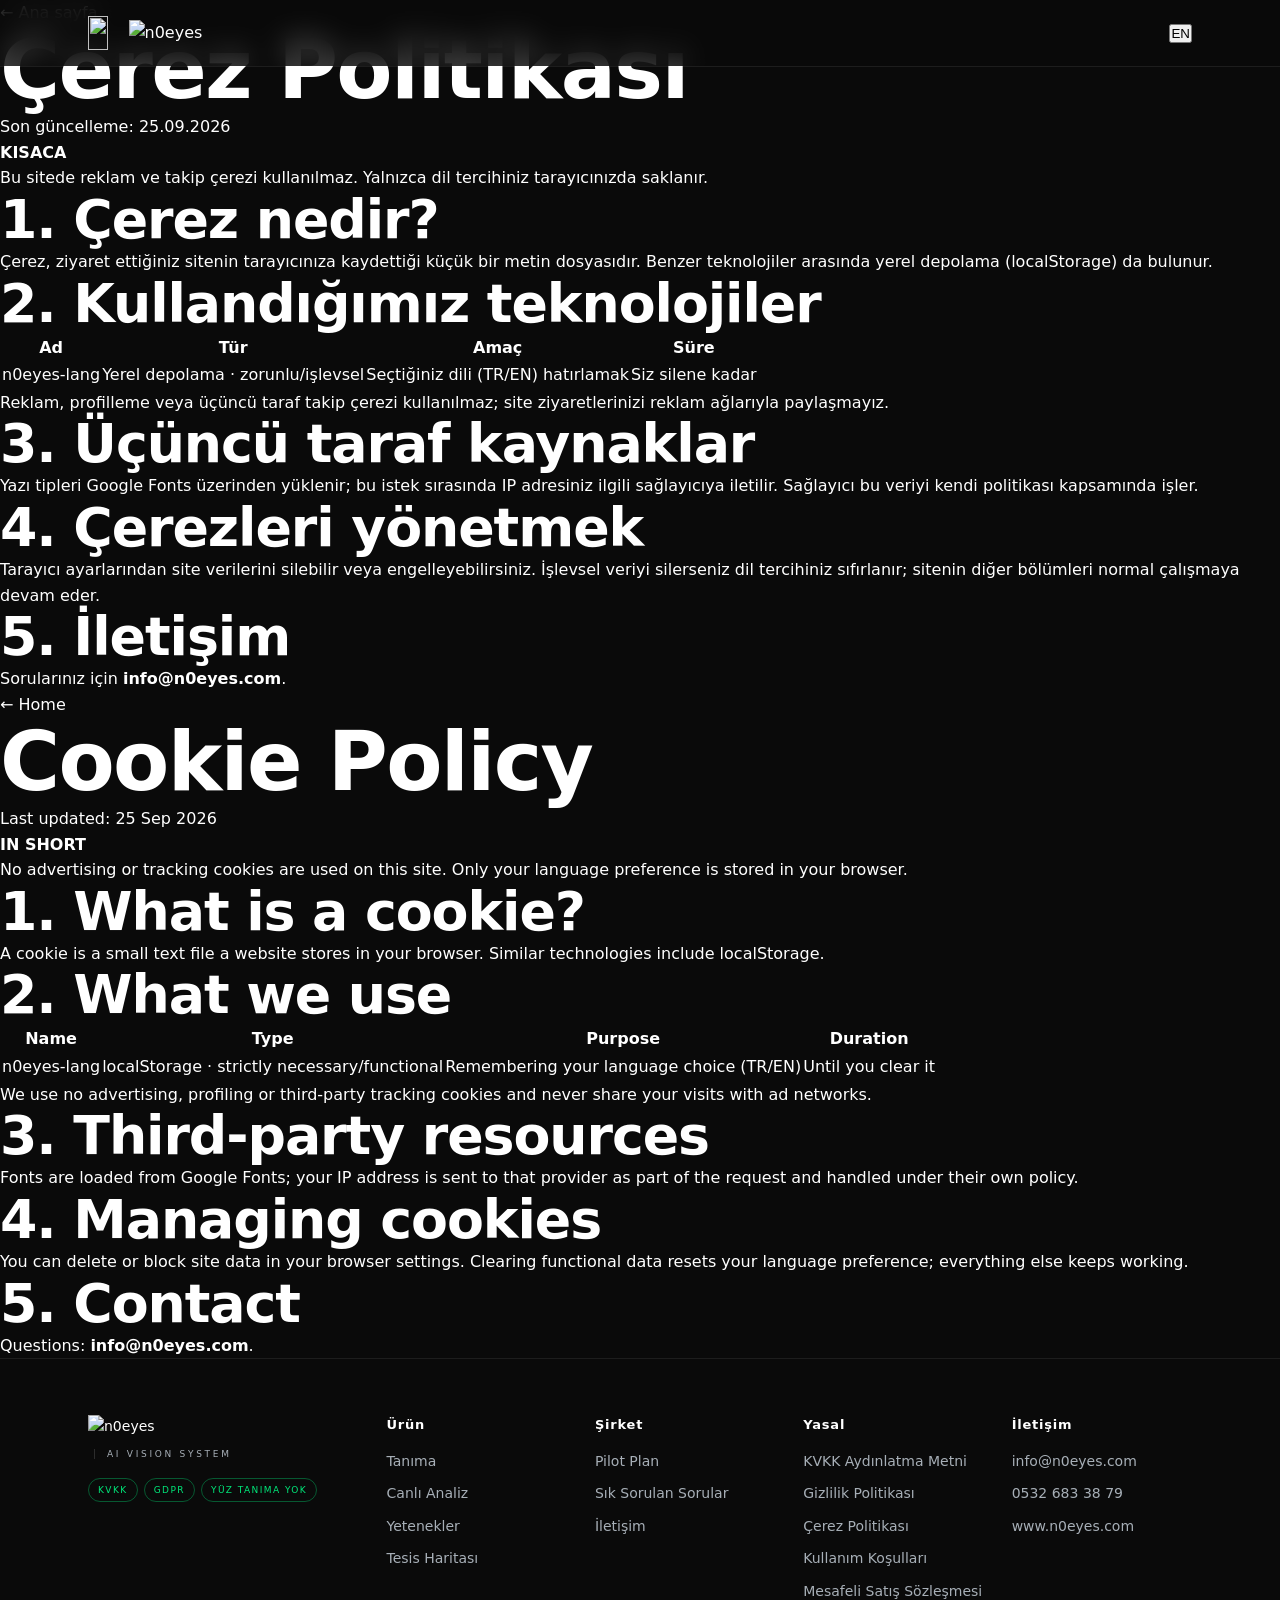
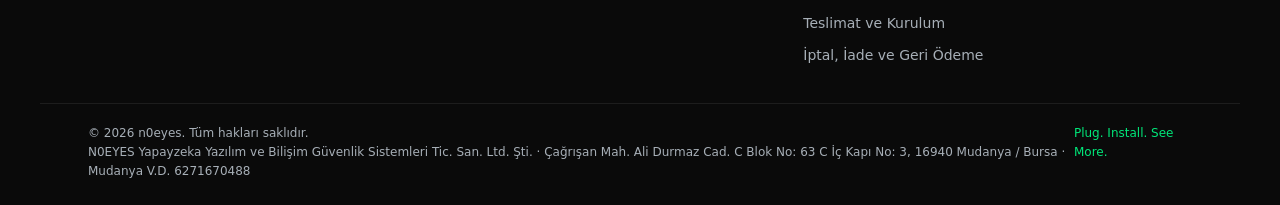
==== commit f31da079: "PayTR canlı mod için eksik satış sayfaları; şirket bilgileri ve adres düzeltmesi PayTR mağazamızı aç" ====
--- a/cerez.html
+++ b/cerez.html
@@ -96,10 +96,10 @@
     </div>
     <div class="footer__col"><b>Ürün</b><a href="./#tanima">Tanıma</a><a href="./#canli">Canlı Analiz</a><a href="./#yetenekler">Yetenekler</a><a href="./#tesis">Tesis Haritası</a></div>
     <div class="footer__col"><b>Şirket</b><a href="./#pilot">Pilot Plan</a><a href="sss.html">Sık Sorulan Sorular</a><a href="./#iletisim">İletişim</a></div>
-    <div class="footer__col"><b>Yasal</b><a href="kvkk.html">KVKK Aydınlatma Metni</a><a href="gizlilik.html">Gizlilik Politikası</a><a href="cerez.html">Çerez Politikası</a><a href="kosullar.html">Kullanım Koşulları</a></div>
-    <div class="footer__col"><b>İletişim</b><a href="mailto:info@n0eyes.com">info@n0eyes.com</a><a href="https://www.n0eyes.com">www.n0eyes.com</a></div>
+    <div class="footer__col"><b>Yasal</b><a href="kvkk.html">KVKK Aydınlatma Metni</a><a href="gizlilik.html">Gizlilik Politikası</a><a href="cerez.html">Çerez Politikası</a><a href="kosullar.html">Kullanım Koşulları</a><a href="mesafeli-satis.html">Mesafeli Satış Sözleşmesi</a><a href="teslimat.html">Teslimat ve Kurulum</a><a href="iptal-iade.html">İptal, İade ve Geri Ödeme</a></div>
+    <div class="footer__col"><b>İletişim</b><a href="mailto:info@n0eyes.com">info@n0eyes.com</a><a href="tel:+905326833879">0532 683 38 79</a><a href="https://www.n0eyes.com">www.n0eyes.com</a></div>
   </div>
-  <div class="container footer__bottom"><span>© 2026 n<span class="n0">0</span>eyes. Tüm hakları saklıdır.</span><span class="g">Plug. Install. See More.</span></div>
+  <div class="container footer__bottom"><span>© 2026 n<span class="n0">0</span>eyes. Tüm hakları saklıdır.<br>N0EYES Yapayzeka Yazılım ve Bilişim Güvenlik Sistemleri Tic. San. Ltd. Şti. · Çağrışan Mah. Ali Durmaz Cad. C Blok No: 63 C İç Kapı No: 3, 16940 Mudanya / Bursa · Mudanya V.D. 6271670488</span><span class="g">Plug. Install. See More.</span></div>
 </footer>
 <script src="js/sayfa.js?v=20261008a" defer></script>
 <script src="js/cerez.js?v=20261008a" defer></script>
--- a/css/style.css
+++ b/css/style.css
@@ -149,8 +149,6 @@
 .reco__foot{position:absolute;bottom:clamp(22px,4vh,40px);left:0;right:0;z-index:2;display:flex;flex-direction:column;gap:10px}
 .reco__meta{display:flex;align-items:center;justify-content:space-between;font-family:var(--font-h)}
 .reco__badge{display:inline-flex;align-items:center;gap:8px;font-size:10.5px;letter-spacing:.22em;color:var(--green)}
-.reco__count{font-size:10.5px;letter-spacing:.18em;color:var(--gray)}
-.reco__count b{color:var(--white);font-size:14px;font-weight:700}
 .reco__cap{min-height:56px}
 .reco__cap b{display:block;font-family:var(--font-h);font-size:clamp(15px,1.5vw,18px);letter-spacing:.14em;color:var(--green);margin-bottom:6px}
 .reco__cap span{display:block;font-size:clamp(14px,1.2vw,17px);color:var(--white);max-width:56ch;line-height:1.5;text-shadow:0 2px 14px rgba(0,0,0,.7)}
@@ -412,7 +410,7 @@
   .reco__track::-webkit-scrollbar{display:none}
   .reco__cap span{font-size:14px}
   .reco__stage::before{height:38%}.reco__stage::after{height:46%}
-  .reco__badge{left:44px;font-size:9px}.reco__count{right:44px;font-size:9px}
+  .reco__badge{left:44px;font-size:9px}
   .reco__cap{min-height:74px}
   .reco__track{gap:5px;max-height:64px;overflow:hidden}
   .reco__track i{font-size:9.5px;padding:4px 8px}
@@ -465,3 +463,5 @@
   .nav__burger{display:flex;position:relative;z-index:2}
 }
 @media (max-width:1180px) and (max-height:780px){.nav__links{gap:15px;font-size:18px}}
+.form__ok span b{font:inherit;font-weight:600;color:var(--white)}
+.form__ok .btn{margin-top:8px}
